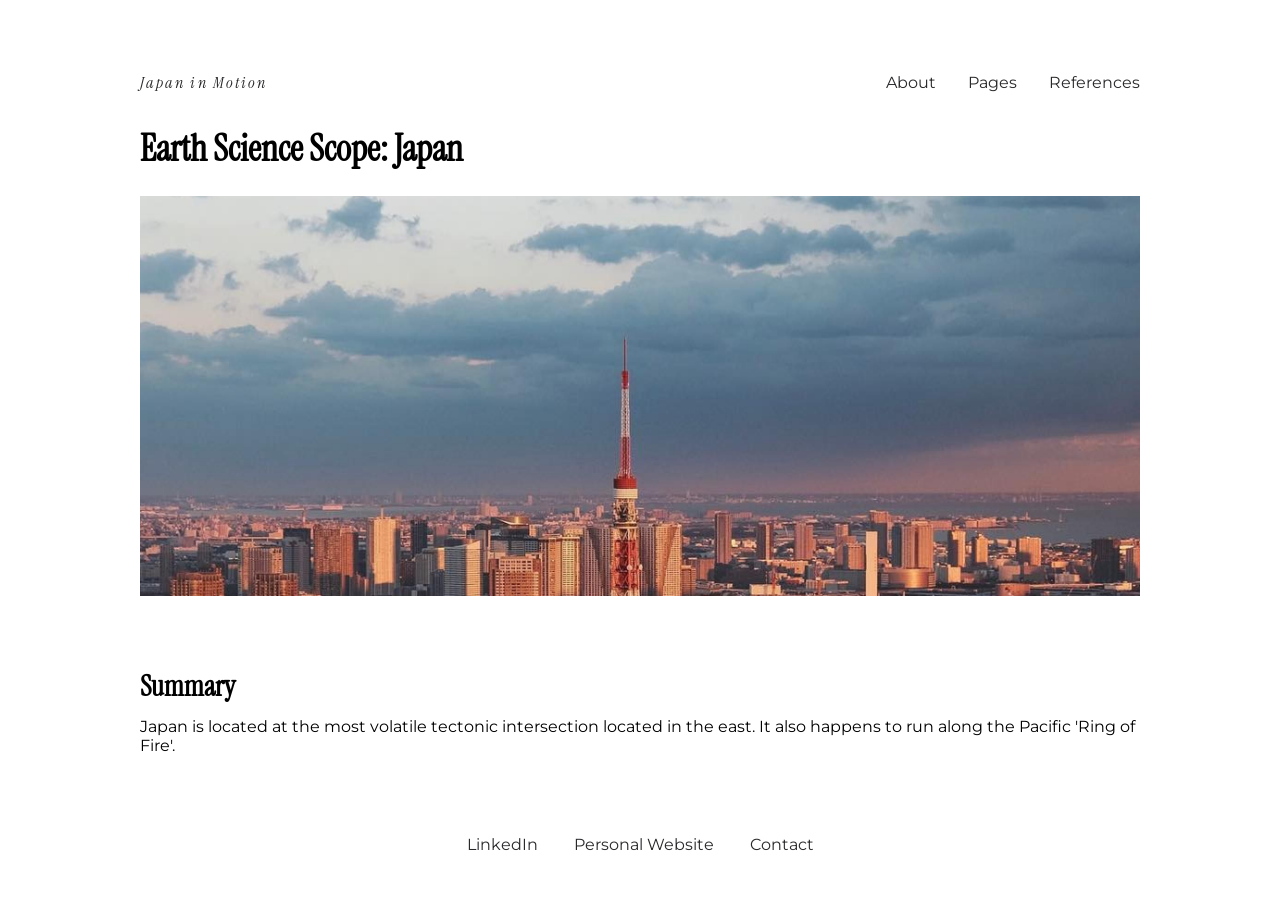
==== JapanInMotion/index.html @ da5e23d8 "Base Layout for the Japan-in-Motion Website" ====
<!DOCTYPE html>
<html lang="en">
<head>
    <meta charset="UTF-8">
    <meta name="viewport" content="width=device-width, initial-scale=1.0">
    <title>Japan in Motion</title>
    <link rel="stylesheet" href="style.css">
</head>
<body>
    <!--Header-->
    <header>
        <nav>
            <ul>
                <li><a href="index.html">Japan in Motion</a></li>
                <li><a href="about.html">About</a></li>
                <li><a href="pages.html">Pages</a></li>
                <li><a href="references.html">References</a></li>
            </ul>
        </nav>
        <div class="flex-container">
            <div class="text-container">
                <h1>Earth Science Scope: Japan</h1>
            </div>
                <img src="Resources/pexels-chalytr-32276362.jpg" alt="Drone Photo of the Tokyo Tower in Japan." class="cropped-header">
            </div>
        </header>
    <!--Section 1-->
    <section>
        <div class="flex-container">
            <div class="text-container">
                <h2>Summary</h2>
                <p>Japan is located at the most volatile tectonic intersection located in the east. It also happens to run along the Pacific 'Ring of Fire'.</p>
            </div>
        </div>
    </section>
    <!--Footer-->
    <footer>
        <a href="https://www.linkedin.com/in/lillian-dickes-213690358/">LinkedIn</a>
        <a href="https://lilliandickes.neocities.org">Personal Website</a>
        <a href="mailto:lilliandickes@gmail.com">Contact</a>
    </footer>
</body>
</html>
---- JapanInMotion/style.css ----
/*===IMPORTED (GOOGLE) FONTS===*/
    /*---Headliner Text---*/
       @import url('https://fonts.googleapis.com/css2?family=Instrument+Serif:ital@0;1&display=swap');
    /*---Body Text---*/
       @import url('https://fonts.googleapis.com/css2?family=Instrument+Serif:ital@0;1&family=Montserrat:ital,wght@0,100..900;1,100..900&display=swap');
/*===COLOR VARIABLES===*/
    :root{
        --base-color: #ffffff;/*white*/
        --base-sub-color-1:#CACECE;/*silver*/
        --text-color:#29292C;/*shadow-grey*/
        --primary-color:#4D617C;/*blue-slate*/
        --secondary-color:#BC6D64;/*lobster-pink*/
        --accent-color:#B73521;/*brick-ember*/
        --sub-color-1:#F4BC7B;/*light-caramel*/
    }
/*===BASE SETTUP===*/
    *{
    margin:0;
    padding:0;
    box-sizing: border-box
        }
    html{font-family:'Montserrat', Arial, Helvetica, sans-serif;}
    h1,h2,h3{font-family:"Instrument Serif", Georgia, serif;}
    body{
        padding: 1em;
        background-color: var(--base-color);
        }

/*===HEADER===*/
    header, section{
         margin: 2em auto;
         width: min(75em, 100%);
         padding: min(.5em, 15%);
         }
    /*---Navigation Bar---*/
        nav{
            margin: 1em auto 2em auto; /*Top, Right, Bottom, Left*/
            width: min(1000px, 100%); /*can grow to 1000px but never wider than the screen size*/
            }
        nav ul{
            display:flex;
            align-items: center;
            list-style-type: none;
            gap: 2em;
            }
        nav li:first-child {
            margin-right: auto;
            font-family:"Instrument Serif", Georgia, serif;
            font-style: italic;
            letter-spacing: 0.13em;
            }
        nav a{
            text-decoration: none;
            color: var(--text-color);
            }
        nav a:hover{
            text-decoration: underline;
            color: var(--accent-color);
            }
    /*---Header Title---*/
        .flex-container{
            display: flex;
            margin-left: auto;
            margin-right: auto;
            width: min(1000px, 100%);
            align-items: center;
            flex-wrap: wrap;
            gap: 1.5em;
            }
        .text-container{
            flex: 0 1 75em;/*(flex grow, flex shrink (if needed), flex basis (preferred width) */
            }
        h1{
            font-size: 2.25rem;
            }
        .text-container p{
            margin: .75em 0 1em 0;
            font-size: 1rem;
            }
        .cropped-header{
            display: block;/*treats the image as an object?*/
            width: min(1000px, 100%);
            height: 400px;
            overflow: hidden;
            object-fit: cover; /*Causes imaged to fill the box without stretch*/
            object-position: center 25%; /*Creates the focal point and moves the photo with percentages either before or after the image for x and y axis. (Other options: top, bottom, left, right)*/
            }
    /*===SECTIONS===*/
        section{
            padding: 2em min(.5em, 15%);
            }
        h2 {
            font-size: 1.75rem;
            }
        /*section p {
            margin-top: .5em;
            font-size: 0.75rem;
        }*/
        /*---Sub Sections---*/
        section#ClimateControlsBiomesandClimateChange{
        }


    /*===GRID==*/
        .grid-container{
            margin-top: 3em;
            margin-bottom: 3em;
            display: grid;
            width: 100%;
            grid-template-columns: repeat(3, 1fr);
            grid-template-rows: 1fr 1fr;
            /*grid-template-areas:
            "img-1 img-1 img-2 img-3"
            "img-1 img-1 img-2 img-3"*/
            gap: 1em;
            }
        .grid-container img{
            height: 100%;
            width: 100%;
            border-radius: .5em;
            transition: 100ms ease;
            }
        .grid-container img:hover{
            scale: 1.05;
            }

    /*===FOOTER===*/
        footer{
            padding-bottom: 1.5em;
            text-align: center;
            }
        footer a{
            margin: 0 1em;
            text-decoration: none;
            color: var(--text-color);
            }
        footer a:hover{
            text-decoration: underline;
            }
    /*===MEDIA ACCOMMODATIONS===*/
        @media(max-width: 988px){
            header .text-container{
                padding-top: 0;
                }
            }
        @media(max-width: 640px){
            nav li{
                display: none
                }
            nav li:first-child, nav li:last-child{
                display: block;
                }
            header{
                margin-top: 0;
                }
            /*.text-container p{
            font-size: .5rem;
                }*/
            /*h2{
            font-size: 1rem;
                }*/
            }
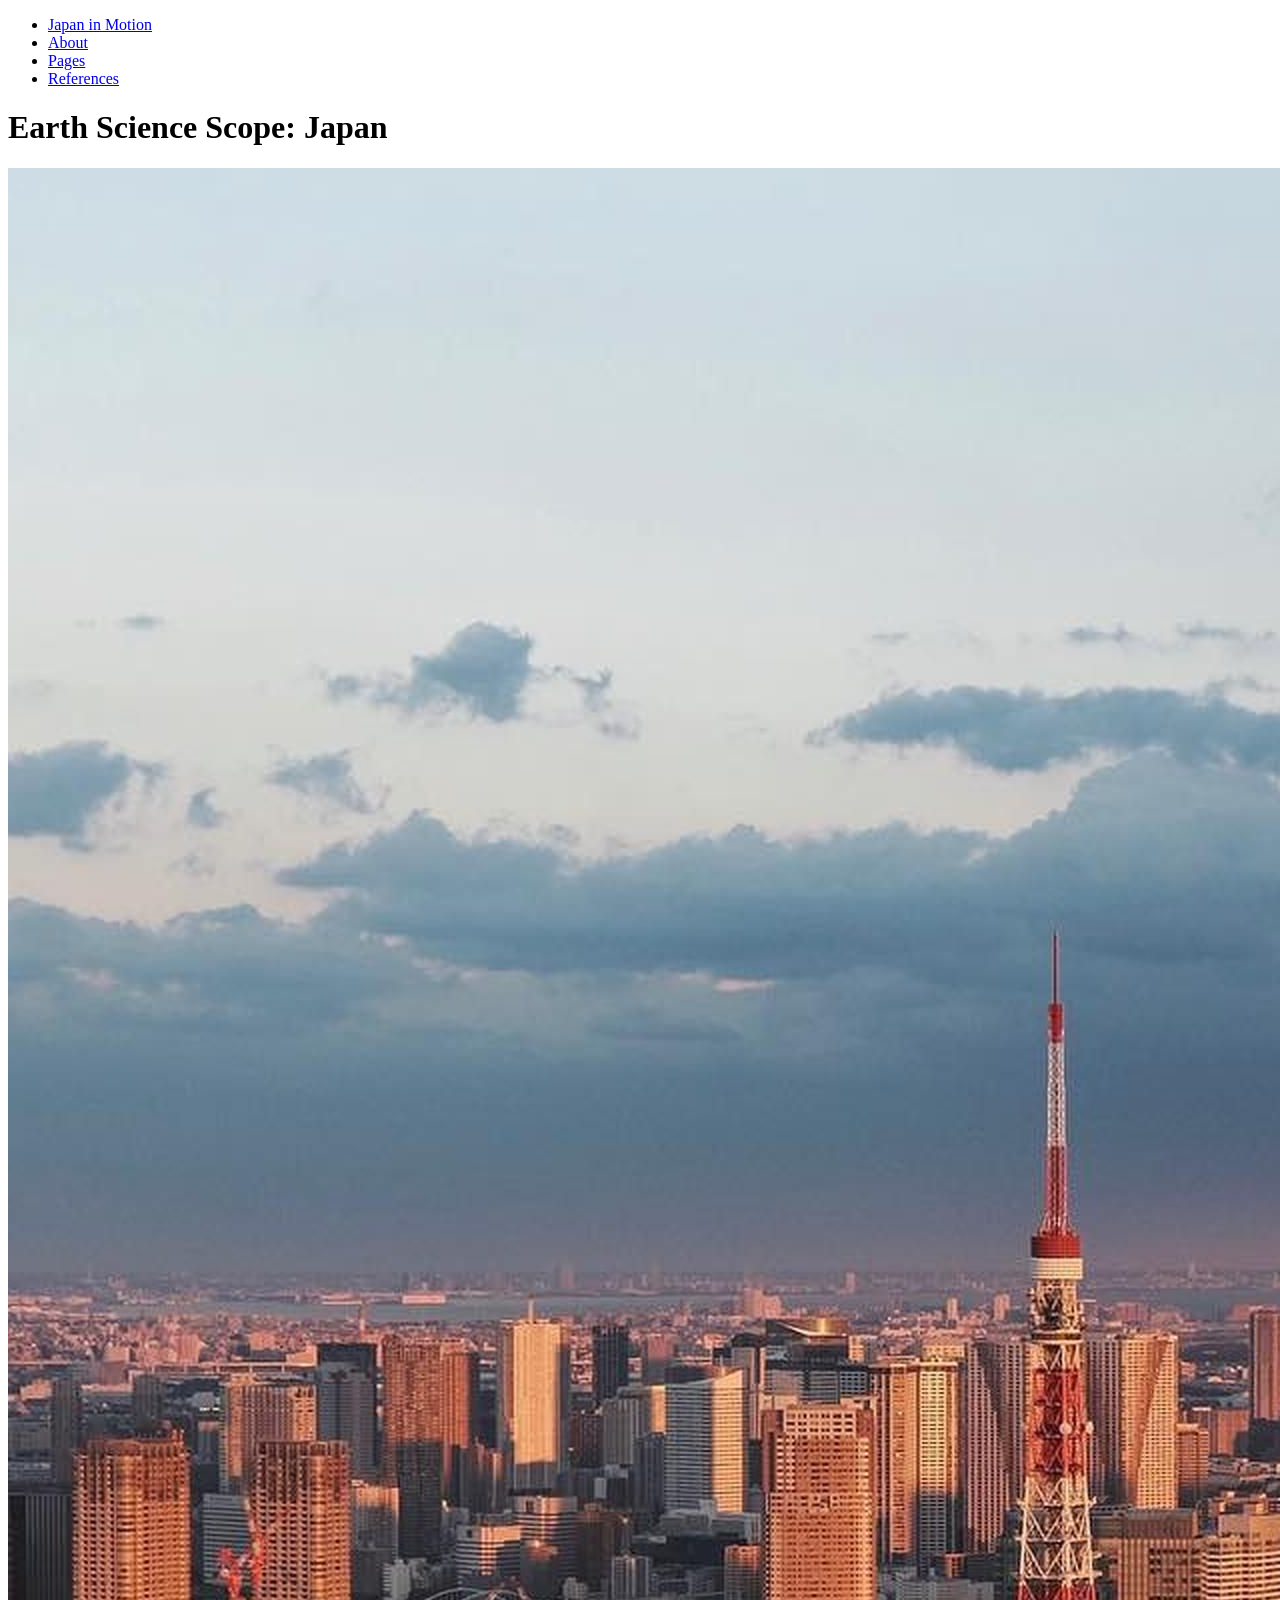
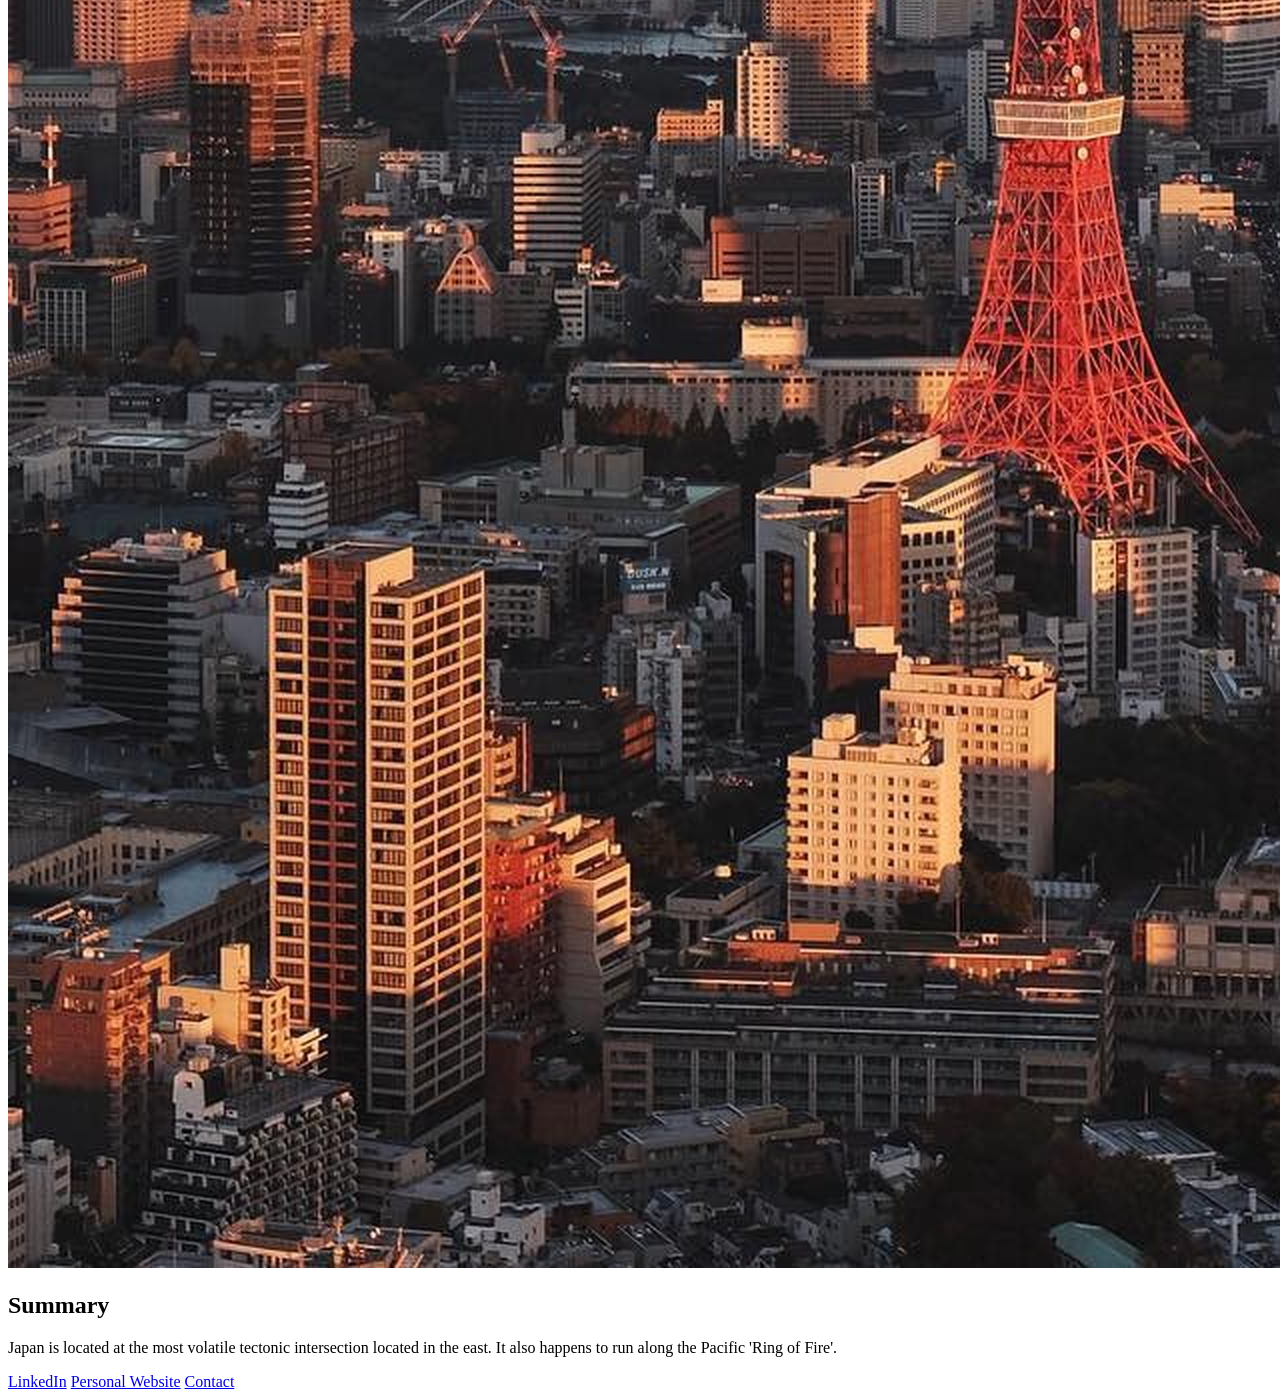
==== commit 986a0230: "Instead of reformatting files, fixed paths inside files." ====
--- a/JapanInMotion/index.html
+++ b/JapanInMotion/index.html
@@ -4,17 +4,17 @@
     <meta charset="UTF-8">
     <meta name="viewport" content="width=device-width, initial-scale=1.0">
     <title>Japan in Motion</title>
-    <link rel="stylesheet" href="style.css">
+    <link rel="stylesheet" href="JapanInMotion/style.css">
 </head>
 <body>
     <!--Header-->
     <header>
         <nav>
             <ul>
-                <li><a href="index.html">Japan in Motion</a></li>
-                <li><a href="about.html">About</a></li>
-                <li><a href="pages.html">Pages</a></li>
-                <li><a href="references.html">References</a></li>
+                <li><a href="JapanInMotion/index.html">Japan in Motion</a></li>
+                <li><a href="JapanInMotion/about.html">About</a></li>
+                <li><a href="JapanInMotion/pages.html">Pages</a></li>
+                <li><a href="JapanInMotion/references.html">References</a></li>
             </ul>
         </nav>
         <div class="flex-container">
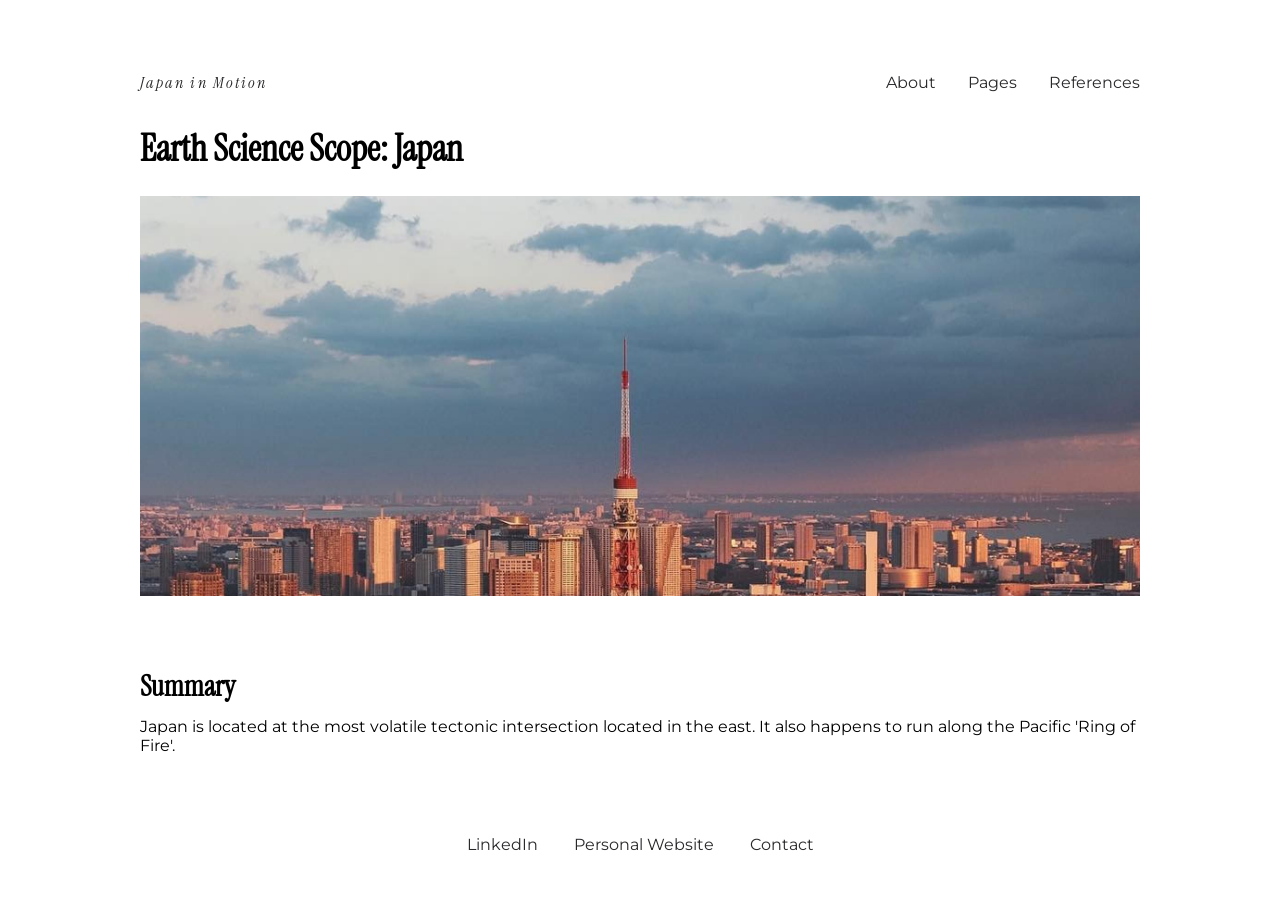
==== commit a888a63a: "restored the files to the current git status" ====
--- a/JapanInMotion/index.html
+++ b/JapanInMotion/index.html
@@ -4,17 +4,17 @@
     <meta charset="UTF-8">
     <meta name="viewport" content="width=device-width, initial-scale=1.0">
     <title>Japan in Motion</title>
-    <link rel="stylesheet" href="JapanInMotion/style.css">
+    <link rel="stylesheet" href="style.css">
 </head>
 <body>
     <!--Header-->
     <header>
         <nav>
             <ul>
-                <li><a href="JapanInMotion/index.html">Japan in Motion</a></li>
-                <li><a href="JapanInMotion/about.html">About</a></li>
-                <li><a href="JapanInMotion/pages.html">Pages</a></li>
-                <li><a href="JapanInMotion/references.html">References</a></li>
+                <li><a href="index.html">Japan in Motion</a></li>
+                <li><a href="about.html">About</a></li>
+                <li><a href="pages.html">Pages</a></li>
+                <li><a href="references.html">References</a></li>
             </ul>
         </nav>
         <div class="flex-container">
--- a/JapanInMotion/style.css
+++ b/JapanInMotion/style.css
@@ -0,0 +1,162 @@
+/*===IMPORTED (GOOGLE) FONTS===*/
+    /*---Headliner Text---*/
+       @import url('https://fonts.googleapis.com/css2?family=Instrument+Serif:ital@0;1&display=swap');
+    /*---Body Text---*/
+       @import url('https://fonts.googleapis.com/css2?family=Instrument+Serif:ital@0;1&family=Montserrat:ital,wght@0,100..900;1,100..900&display=swap');
+/*===COLOR VARIABLES===*/
+    :root{
+        --base-color: #ffffff;/*white*/
+        --base-sub-color-1:#CACECE;/*silver*/
+        --text-color:#29292C;/*shadow-grey*/
+        --primary-color:#4D617C;/*blue-slate*/
+        --secondary-color:#BC6D64;/*lobster-pink*/
+        --accent-color:#B73521;/*brick-ember*/
+        --sub-color-1:#F4BC7B;/*light-caramel*/
+    }
+/*===BASE SETTUP===*/
+    *{
+    margin:0;
+    padding:0;
+    box-sizing: border-box
+        }
+    html{font-family:'Montserrat', Arial, Helvetica, sans-serif;}
+    h1,h2,h3{font-family:"Instrument Serif", Georgia, serif;}
+    body{
+        padding: 1em;
+        background-color: var(--base-color);
+        }
+
+/*===HEADER===*/
+    header, section{
+         margin: 2em auto;
+         width: min(75em, 100%);
+         padding: min(.5em, 15%);
+         }
+    /*---Navigation Bar---*/
+        nav{
+            margin: 1em auto 2em auto; /*Top, Right, Bottom, Left*/
+            width: min(1000px, 100%); /*can grow to 1000px but never wider than the screen size*/
+            }
+        nav ul{
+            display:flex;
+            align-items: center;
+            list-style-type: none;
+            gap: 2em;
+            }
+        nav li:first-child {
+            margin-right: auto;
+            font-family:"Instrument Serif", Georgia, serif;
+            font-style: italic;
+            letter-spacing: 0.13em;
+            }
+        nav a{
+            text-decoration: none;
+            color: var(--text-color);
+            }
+        nav a:hover{
+            text-decoration: underline;
+            color: var(--accent-color);
+            }
+    /*---Header Title---*/
+        .flex-container{
+            display: flex;
+            margin-left: auto;
+            margin-right: auto;
+            width: min(1000px, 100%);
+            align-items: center;
+            flex-wrap: wrap;
+            gap: 1.5em;
+            }
+        .text-container{
+            flex: 0 1 75em;/*(flex grow, flex shrink (if needed), flex basis (preferred width) */
+            }
+        h1{
+            font-size: 2.25rem;
+            }
+        .text-container p{
+            margin: .75em 0 1em 0;
+            font-size: 1rem;
+            }
+        .cropped-header{
+            display: block;/*treats the image as an object?*/
+            width: min(1000px, 100%);
+            height: 400px;
+            overflow: hidden;
+            object-fit: cover; /*Causes imaged to fill the box without stretch*/
+            object-position: center 25%; /*Creates the focal point and moves the photo with percentages either before or after the image for x and y axis. (Other options: top, bottom, left, right)*/
+            }
+    /*===SECTIONS===*/
+        section{
+            padding: 2em min(.5em, 15%);
+            }
+        h2 {
+            font-size: 1.75rem;
+            }
+        /*section p {
+            margin-top: .5em;
+            font-size: 0.75rem;
+        }*/
+        /*---Sub Sections---*/
+        section#ClimateControlsBiomesandClimateChange{
+        }
+
+
+    /*===GRID==*/
+        .grid-container{
+            margin-top: 3em;
+            margin-bottom: 3em;
+            display: grid;
+            width: 100%;
+            grid-template-columns: repeat(3, 1fr);
+            grid-template-rows: 1fr 1fr;
+            /*grid-template-areas:
+            "img-1 img-1 img-2 img-3"
+            "img-1 img-1 img-2 img-3"*/
+            gap: 1em;
+            }
+        .grid-container img{
+            height: 100%;
+            width: 100%;
+            border-radius: .5em;
+            transition: 100ms ease;
+            }
+        .grid-container img:hover{
+            scale: 1.05;
+            }
+
+    /*===FOOTER===*/
+        footer{
+            padding-bottom: 1.5em;
+            text-align: center;
+            }
+        footer a{
+            margin: 0 1em;
+            text-decoration: none;
+            color: var(--text-color);
+            }
+        footer a:hover{
+            text-decoration: underline;
+            }
+    /*===MEDIA ACCOMMODATIONS===*/
+        @media(max-width: 988px){
+            header .text-container{
+                padding-top: 0;
+                }
+            }
+        @media(max-width: 640px){
+            nav li{
+                display: none
+                }
+            nav li:first-child, nav li:last-child{
+                display: block;
+                }
+            header{
+                margin-top: 0;
+                }
+            /*.text-container p{
+            font-size: .5rem;
+                }*/
+            /*h2{
+            font-size: 1rem;
+                }*/
+            }
